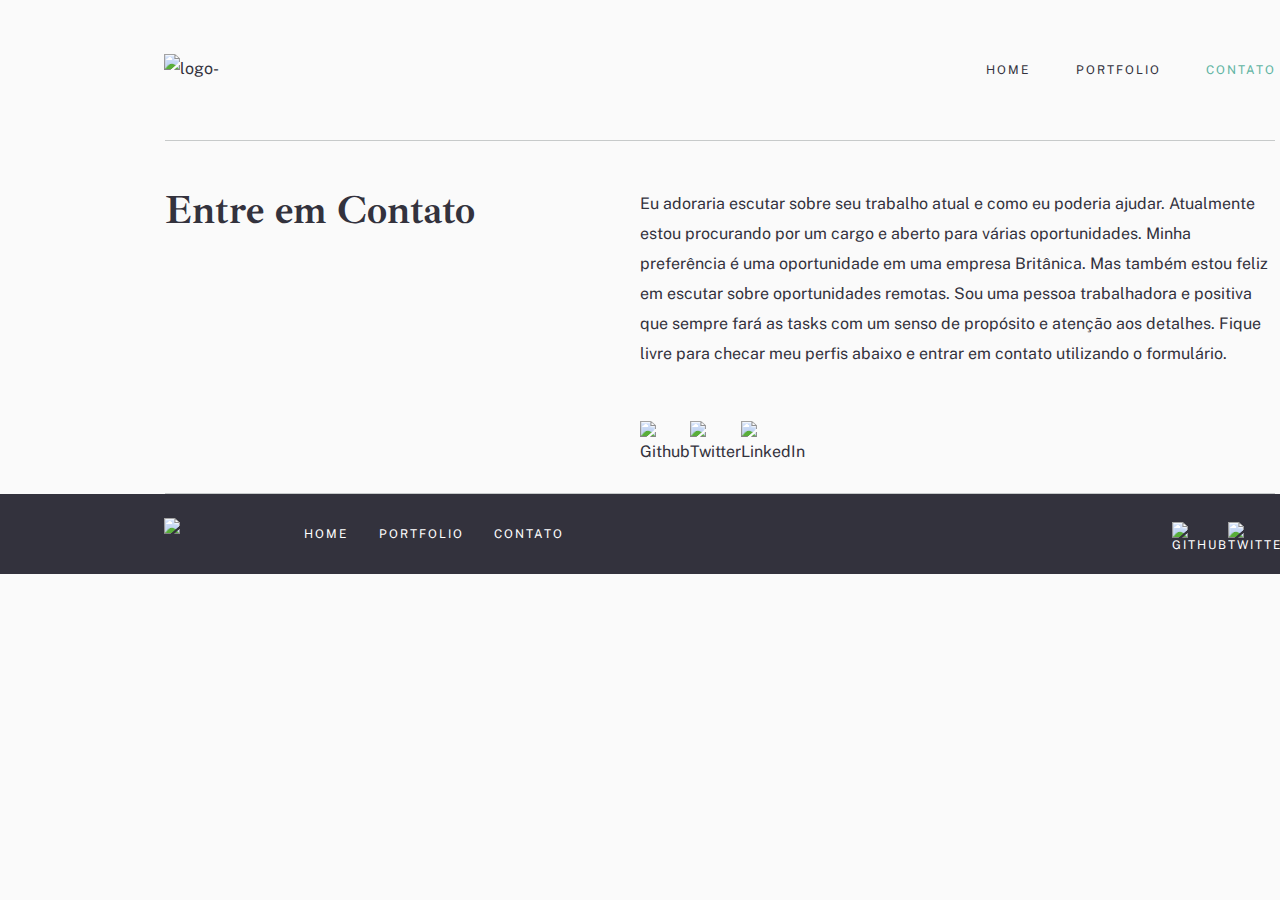
==== pages/contato/index.html @ 8f07f1a0 "fix: social buttons config" ====
<!DOCTYPE html>
<html lang="pt-br">
<head>
    <meta charset="UTF-8">
    <meta http-equiv="X-UA-Compatible" content="IE=edge">
    <meta name="viewport" content="width=device-width, initial-scale=1.0">
    <link rel="stylesheet" href="../../css/global.css">
    <link rel="stylesheet" href="./style.css">

    <title>Contato</title>
</head>
<body>
    <header>
        <img src="../../assets/logo-dark.svg" alt="logo-dark" class="logo">
        <nav>
            <a href="../home/index.html">home</a>
            <a href="../portfolio/index.html">portfolio</a>
            <a href="../contato/index.html" class="menu-selected">contato</a>
        </nav>
    </header>

    <main>

        <section class="entre-contato">
            <h2>Entre em Contato</h2>
            <div class="text-box">
                <p>Eu adoraria escutar sobre seu trabalho atual e como eu poderia ajudar. Atualmente estou procurando por um cargo e aberto para várias oportunidades. Minha preferência é uma oportunidade em uma empresa Britânica. Mas também estou feliz em escutar sobre oportunidades remotas. Sou uma pessoa trabalhadora e positiva que sempre fará as tasks com um senso de propósito e atenção aos detalhes. Fique livre para checar meu perfis abaixo e entrar em contato utilizando o formulário.</p>
                
                
                <div class="social">
                    <div class="social-button">
                        <a href="https://www.github.com">
                            <img src="../../assets/icons/github-dark.svg" alt="Github">
                        </a>
                    </div>
                    <div class="social-button">
                        <a href="https://www.twitter.com">
                            <img src="../../assets/icons/twitter-dark.svg" alt="Twitter">
                        </a>
                    </div>
                    <div class="social-button">
                        <a href="https://www.linkedin.com">
                            <img src="../../assets/icons/linkedin-dark.svg" alt="LinkedIn">
                        </a>
                    </div>            
                </div>
        </section>

        <section>

        </section>

    </main>
    

    <footer>
        
        <nav>
            <img src="../../assets/logo-light.svg" alt="logo-light" class="logo">
            <a href="../home/index.html">home</a>
            <a href="../portfolio/index.html">portfolio</a>
            <a href="../contato/index.html">contato</a>

        </nav>
        <div class="social">
            <div class="social-button">
                <a href="https://www.github.com">
                    <img src="../../assets/icons/github-light.svg" alt="Github">
                </a>
            </div>
            <div class="social-button">
                <a href="https://www.twitter.com">
                    <img src="../../assets/icons/twitter-light.svg" alt="Twitter">
                </a>
            </div>
            <div class="social-button">
                <a href="https://www.linkedin.com">
                    <img src="../../assets/icons/linkedin-light.svg" alt="LinkedIn">
                </a>
            </div>            


            
            
        </div>
    </footer>

</body>
</html>
---- css/global.css ----
@import url('https://fonts.googleapis.com/css2?family=Ibarra+Real+Nova:wght@400;700&family=Public+Sans:wght@100;400&display=swap');

* {
    margin: 0px;
    padding: 0px;
    box-sizing: border-box;
}

body {
    background-color: #FAFAFA;
    font-family: 'Public Sans';
    font-style: normal;
    font-weight: 400;
    font-size: 16px;
    line-height: 30px;
    
    color: #33323D;
    width: 1440px;


}

header {
    display: flex;
    flex-wrap: nowrap;
    justify-content: space-between;
    align-items: center;

    padding: 54px 164px;
    width: 100%;    
}

nav {
    display: flex;
    flex-wrap: nowrap;
    justify-content: space-between;
    align-items: center;

    width: 290px;

    font-family: 'Public Sans';
    font-style: normal;
    font-weight: 400;
    font-size: 12px;
    line-height: 14px;
    letter-spacing: 2px;
    text-transform: uppercase;
}

a:link, a:visited {
    text-decoration: none;
    color: #33323D;
}

main {
    margin: 0px 165px;
}

h1 {
    font-family: 'Ibarra Real Nova';
    font-style: normal;
    font-weight: 700;
    font-size: 50px;
    line-height: 50px;
    
    color: #33323D;
}

h2 {
    font-family: 'Ibarra Real Nova';
    font-style: normal;
    font-weight: 700;
    font-size: 40px;
    line-height: 42px;
    
    color: #33323D;    
}

h3 {
    font-family: 'Ibarra Real Nova';
    font-style: normal;
    font-weight: 400;
    font-size: 32px;
    line-height: 36px;

    color: #33323D;
}

input {
    background-color: #EAEAEB;
}

button {
    height: 48px;
    width: 164px;

    font-family: 'Public Sans';
    font-style: normal;
    font-size: 12px;
    font-weight: 400;
    line-height: 14px;
    letter-spacing: 2px;
    text-align: center;
    text-transform:uppercase;
    
}

button:hover {
    background-color:#000000;
    color:#FFFFFF;
    cursor: pointer;
    transition-duration: 0.4s;
    box-shadow: 0 12px 16px 0 rgba(0,0,0,0.24), 0 17px 50px 0 rgba(0,0,0,0.19);
}

input:focus {
    border: 2px solid #000000;
}

footer {
    display: flex;
    flex-wrap: nowrap;
    justify-content: space-between;
    align-items: center;

    font-family: 'Public Sans';
    font-style: normal;
    font-weight: 400;
    font-size: 12px;
    line-height: 14px;
    letter-spacing: 2px;
    text-transform: uppercase;
    
    background-color: #33323D;

    width: 100%;
    height: 80px;

    padding: 0px 164px;
}

footer nav {
    width: 400px;
}

footer a:link, footer a:visited {
    text-decoration: none;
    color: #FFFFFF;
}

.social {
    width: 104px;
    height: 24px;

    display:flex;
    justify-content:space-between;
}

.social img {
    height: 100%;
}

.social-button {
    height: 100%;
}

.logo {
    max-height:32px;
    max-width:61px;
    margin-right: 49px;
}

.menu-selected {
    color: #5FB4A2 !important;
}
---- pages/contato/style.css ----
.entre-contato {
    display:flex;
    justify-content:space-between;
    border-top: 1px solid #2633323D;
    border-bottom: 1px solid #2633323D;
    height: 354px;
    padding: 48px 0px;
}

.text-box {
    width: 635px;
    display:flex;
    flex-direction: column;
    justify-content:space-between;
}
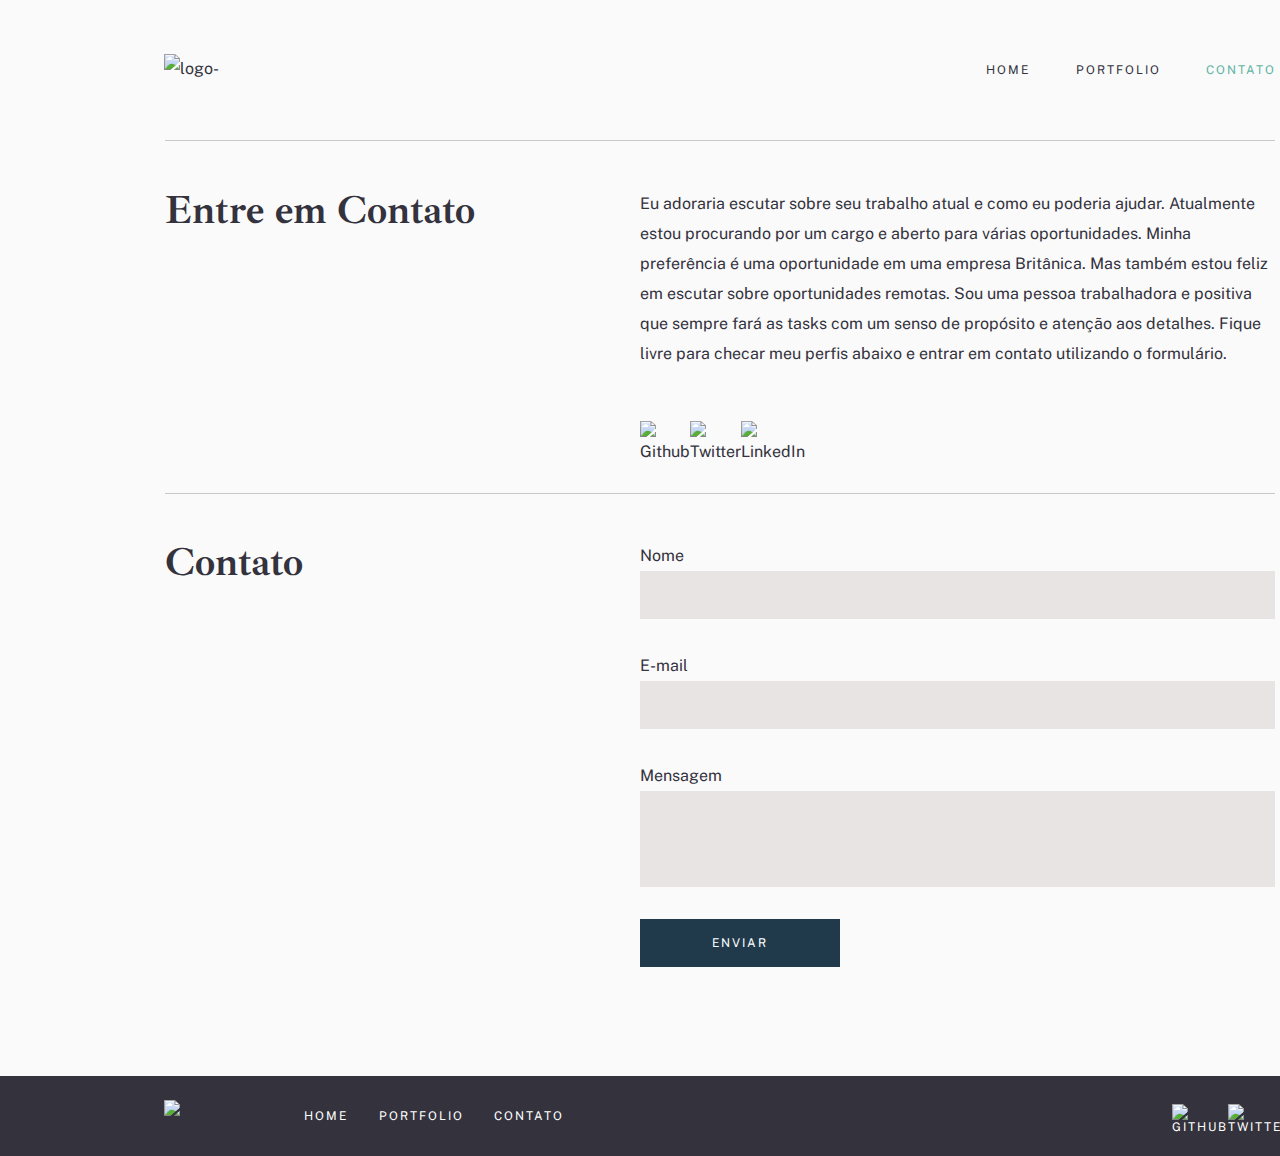
==== commit 3d1e33f7: "added contact page" ====
--- a/pages/contato/index.html
+++ b/pages/contato/index.html
@@ -46,8 +46,27 @@
                 </div>
         </section>
 
-        <section>
+        <section class="form-section">
+            <h2>Contato</h2>
+            <div class="form-block">
+                <div class="input-name">
+                    <span>Nome</span>
+                    <input type="text">
+                </div>
 
+                <div class="input-email">
+                    <span>E-mail</span>
+                    <input type="text">
+                </div>
+
+                <div class="input-msg">
+                    <span>Mensagem</span>
+                <input type="text">
+                </div>
+                
+                <button>enviar</button>
+
+            </div>
         </section>
 
     </main>
--- a/pages/contato/style.css
+++ b/pages/contato/style.css
@@ -14,3 +14,55 @@
     justify-content:space-between;
 }
 
+.form-section {
+    display:flex;
+    justify-content: space-between;
+    margin-bottom: 62px;
+    padding: 47px 0px;
+
+}
+
+.form-block {
+    height: 426px;
+    display:flex;
+    flex-direction:column;
+    justify-content:space-between;
+    
+}
+
+input {
+    background-color:#e8e4e4;
+    border:none;
+    height: 48px;
+    width: 635px;
+}
+
+.input-name {
+    display:flex;
+    flex-direction:column;
+    
+}
+
+.input-email {
+    display:flex;
+    flex-direction:column;
+    
+}
+
+.input-msg {
+    display:flex;
+    flex-direction:column;
+    
+}
+
+.input-msg input {
+    height: 96px;
+}
+
+button {
+    border:none;
+    color: #FFFFFF;
+    background-color: #203A4C;
+    width:200px;
+
+}